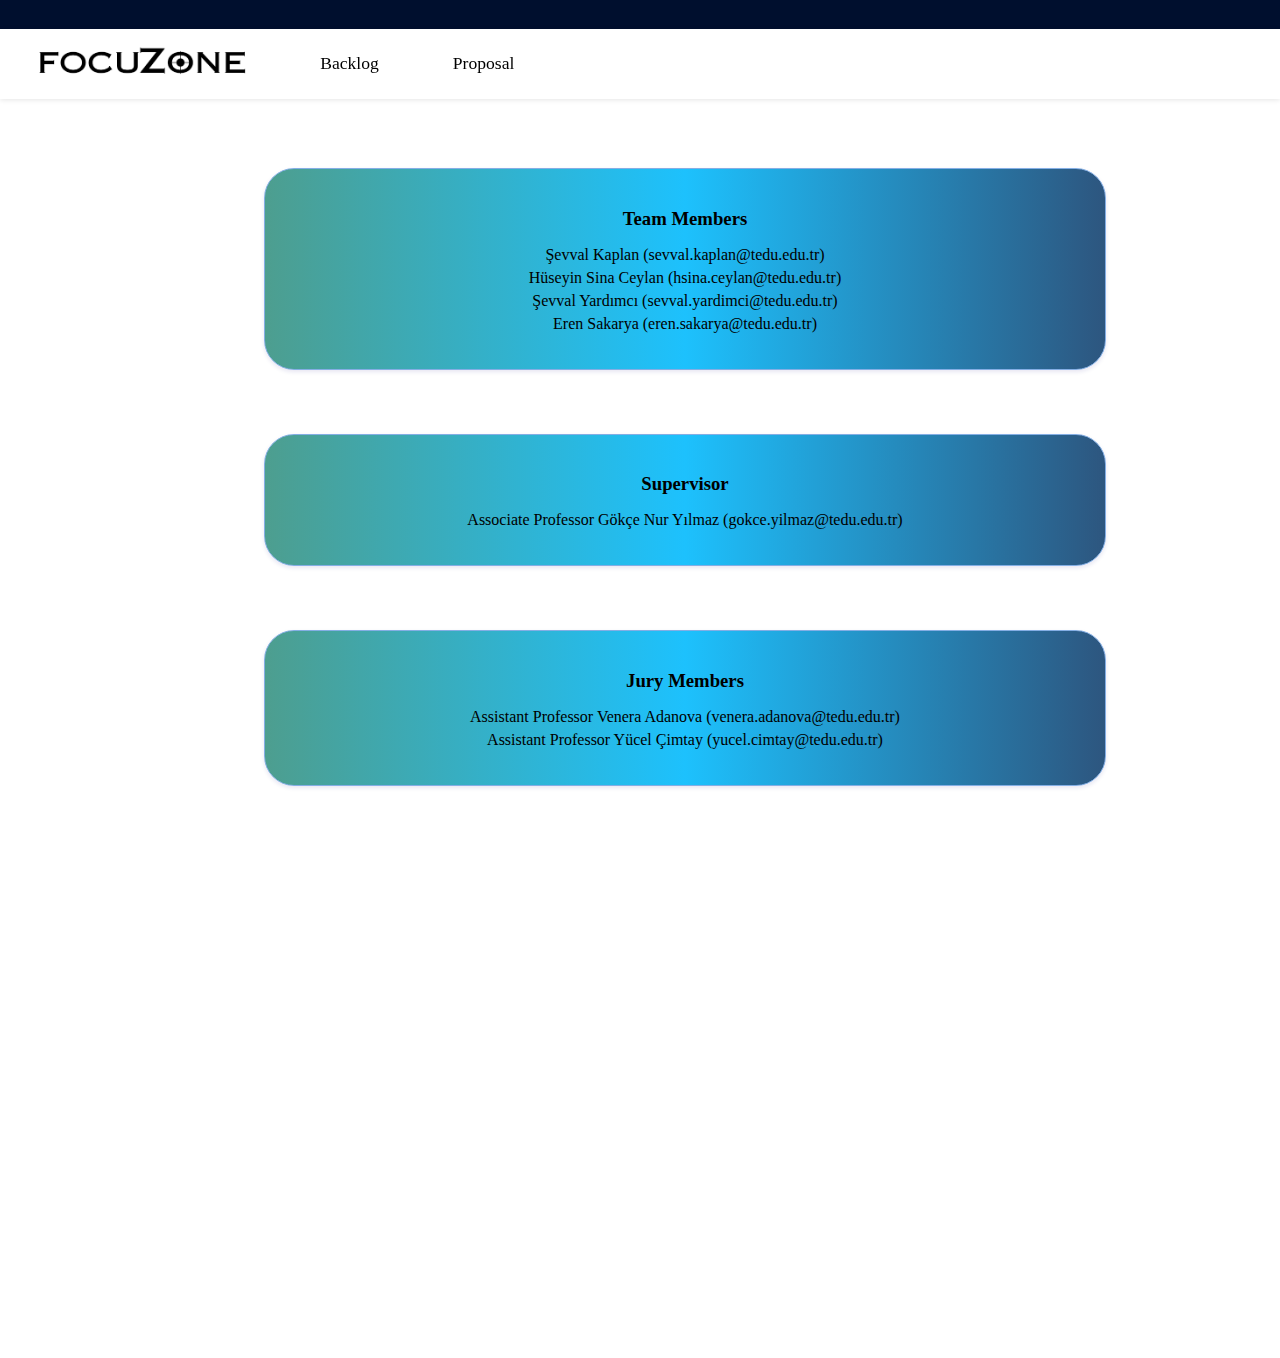
==== index.html @ 48568d48 "first commit" ====
<!DOCTYPE html>
<html lang="en">

<head>
    <title>Project Reports</title>
    <link rel="stylesheet" href="style.css">
</head>

<body>
    <div class="ma-page">
        <div class="ma-home-banner">
            <div class="ma-infos">
            </div>
        </div>
        <div class="ma-header">
            <div class="">
                <a href="/index.html"> <img src="logo.png" alt="" class="ma-logo">
                </a>

            </div>

            <div class="ma-dropdown">
                <nav id="nav">
                    <ul class="nav-links ">
                        <li>
                            <a href="/backlog.html">Backlog</a>
                        </li>
                        <li>
                            <a href="/proposal.html">Proposal</a>
                        </li>

                    </ul>


                </nav>
            </div>
        </div>

        <div class="ma-container ">

            <div class="ma-card ">
                <h3>Team Members</h3>
                <ul>
                    <li>Şevval Kaplan (sevval.kaplan@tedu.edu.tr)</li>
                    <li>Hüseyin Sina Ceylan (hsina.ceylan@tedu.edu.tr)</li>
                    <li>Şevval Yardımcı (sevval.yardimci@tedu.edu.tr)</li>
                    <li>Eren Sakarya (eren.sakarya@tedu.edu.tr)</li>
                </ul>
            </div>
            <div class="ma-card ">
                <h3>Supervisor</h3>
                <ul>
                    <li>Associate Professor Gökçe Nur Yılmaz (gokce.yilmaz@tedu.edu.tr)</li>
                </ul>
            </div>
            <div class="ma-card ">
                <h3>Jury Members</h3>
                <ul>
                    <li>Assistant Professor Venera Adanova (venera.adanova@tedu.edu.tr)</li>
                    <li>Assistant Professor Yücel Çimtay (yucel.cimtay@tedu.edu.tr)</li>
                </ul>
            </div>

        </div>
    </div>

</body>
---- style.css ----
.ma-home-banner {
    position: fixed;
    height: 1.8rem;
    width: 100%;
    left: 0;
    top: 0;
    color: white;
    background: #000f2e;
  }
  
  .ma-logo{
    height: 2rem;
    margin-left: 2rem;
  }.ma-header {
    height: 70px;
    display: flex;
    align-items: center;
    position: fixed;
    z-index: 100;
    box-shadow: 0 1px 5px rgba(0, 0, 0, 0.1);
    width: 100%;
    left: 0;
    top: 1.8rem;
    background: white;
  }
  
  #nav > ul {
    display: flex;
    list-style: none;
    margin: 0;
    padding: 0;
  }
  
  #nav > ul > li > a {
    display: block;
    height: auto;
    font-size: 1.1rem;
    color: black;
    padding: 5px;
    margin-left: 4rem;
    text-decoration: none;
    transition: underline-offset 0.15s ease-in-out, text-decoration 0.15s ease-in-out;
  }
  
  #nav > ul > li > a:hover {
    text-decoration: underline;
    text-underline-offset: 4px;
    color: rgb(30, 105, 161);
  }
  
  
  .ma-container {
    display: flex;
    flex-direction: column;
    margin-top: 6rem;
  
  }
  
  .ma-card {
    border: 1px solid #84aee4;
    border-radius: 30px;
    box-shadow: 0 2px 4px rgba(16, 6, 125, 0.1);
    padding: 20px;
    background: rgb(121, 180, 58);
    background: linear-gradient(90deg, rgb(77, 158, 143) 0%, rgb(29, 193, 253) 50%, rgb(45, 86, 127) 100%);
    text-align: center;
    display: table;
    margin-top: 4rem;
    width: 50rem;
    margin-left: 20%;
  }
  
  
  .ma-card h3 {
    margin-bottom: 10px;
  }
  
  .ma-card ul {
    list-style-type: none;
    padding: 0;
  }
  
  .ma-card ul li {
    margin-bottom: 5px;
  }
  
  .ma-oval-card {
    border: 4px solid #98bceb;
    border-radius: 100px;
    box-shadow: 0 2px 4px rgba(16, 6, 125, 0.1);
    padding: 20px;
    margin: 30px;
    text-align: center;
  }
  
  
  
  .ma-page{
    position: absolute;
    height: 150%;
    width: 100%;
  }

  table {
    width: 70%;
    border-collapse: collapse;
    margin-left: 15%;
  }
  
  th, td {
    border: 1px solid #ddd;
    padding: 8px 18px; 
    text-align: center;
    
  }
  
  th {
    background-color: #f2f2f2;
  }
  
  .sprint-row{
    background-color: rgb(95, 166, 202)
  ;
  }
  .task-row{
    background-color: rgb(95, 166, 202)
;  }
  
  .table{
    margin-top: 150px;
  }
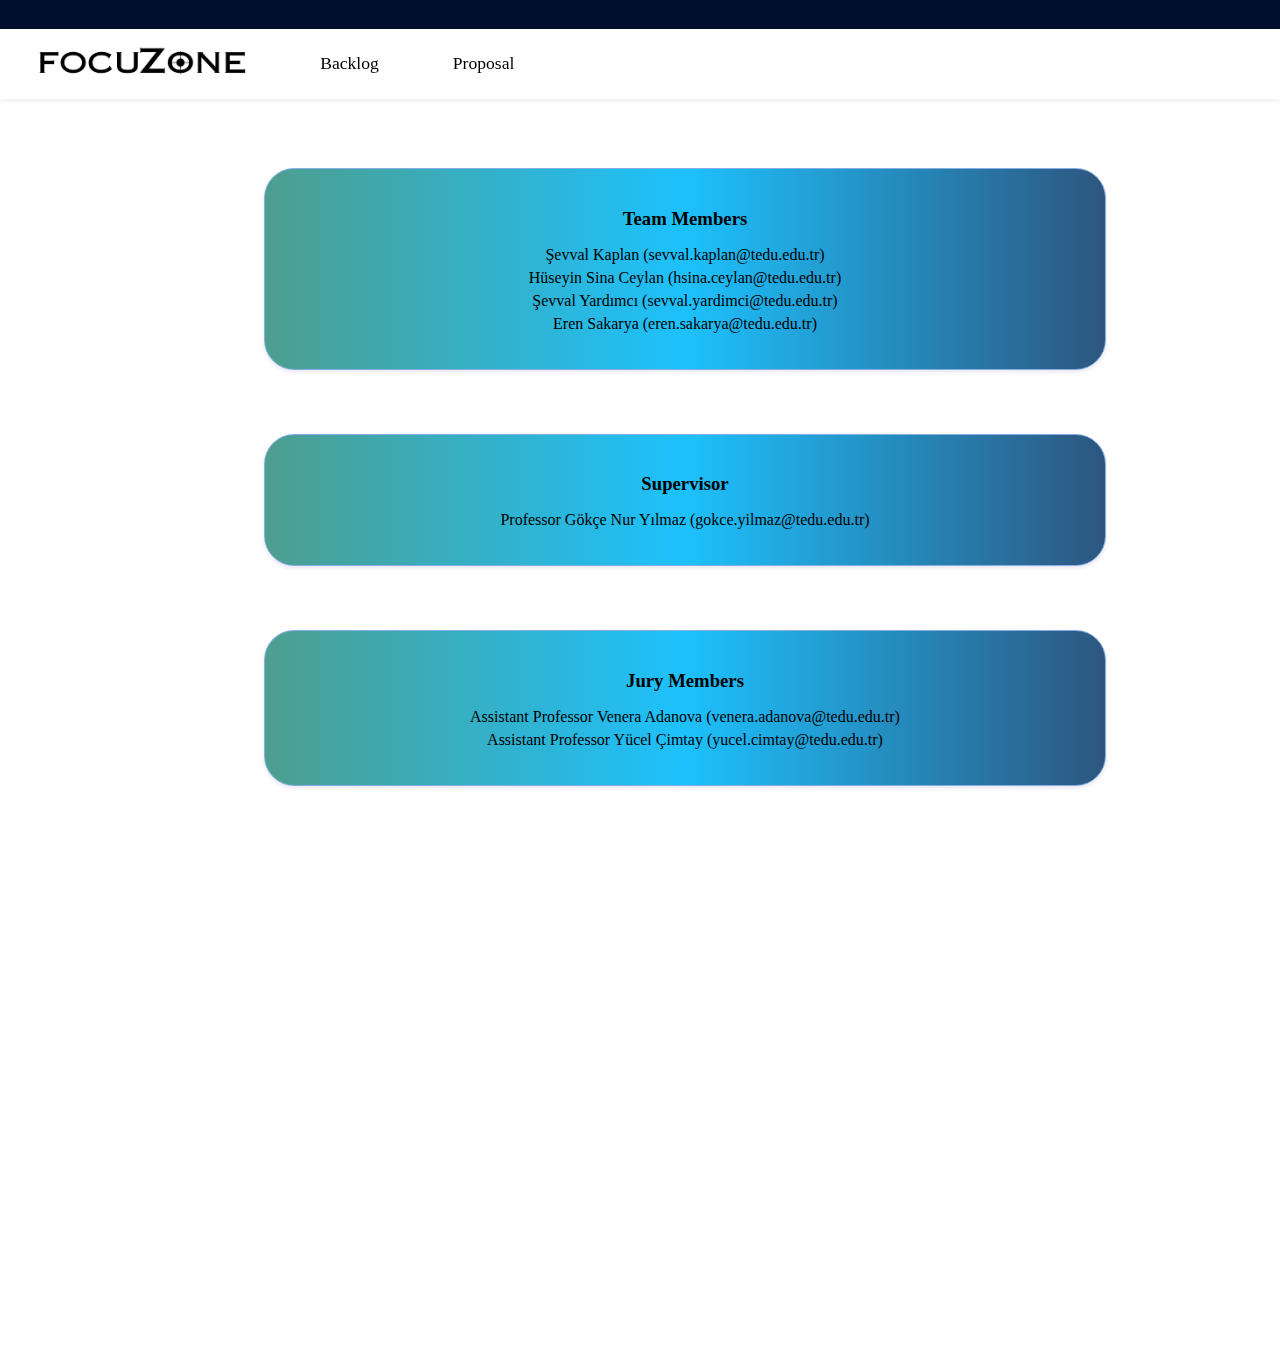
==== commit f0fdd07d: "changed" ====
--- a/index.html
+++ b/index.html
@@ -14,7 +14,7 @@
         </div>
         <div class="ma-header">
             <div class="">
-                <a href="/index.html"> <img src="logo.png" alt="" class="ma-logo">
+                <a href="index.html"> <img src="logo.png" alt="" class="ma-logo">
                 </a>
 
             </div>
@@ -23,10 +23,10 @@
                 <nav id="nav">
                     <ul class="nav-links ">
                         <li>
-                            <a href="/backlog.html">Backlog</a>
+                            <a href="backlog.html">Backlog</a>
                         </li>
                         <li>
-                            <a href="/proposal.html">Proposal</a>
+                            <a href="proposal.html">Proposal</a>
                         </li>
 
                     </ul>
@@ -50,7 +50,7 @@
             <div class="ma-card ">
                 <h3>Supervisor</h3>
                 <ul>
-                    <li>Associate Professor Gökçe Nur Yılmaz (gokce.yilmaz@tedu.edu.tr)</li>
+                    <li>Professor Gökçe Nur Yılmaz (gokce.yilmaz@tedu.edu.tr)</li>
                 </ul>
             </div>
             <div class="ma-card ">
--- a/style.css
+++ b/style.css
@@ -120,7 +120,7 @@
   }
   
   .sprint-row{
-    background-color: rgb(95, 166, 202)
+    background-color: rgb(202, 95, 179)
   ;
   }
   .task-row{
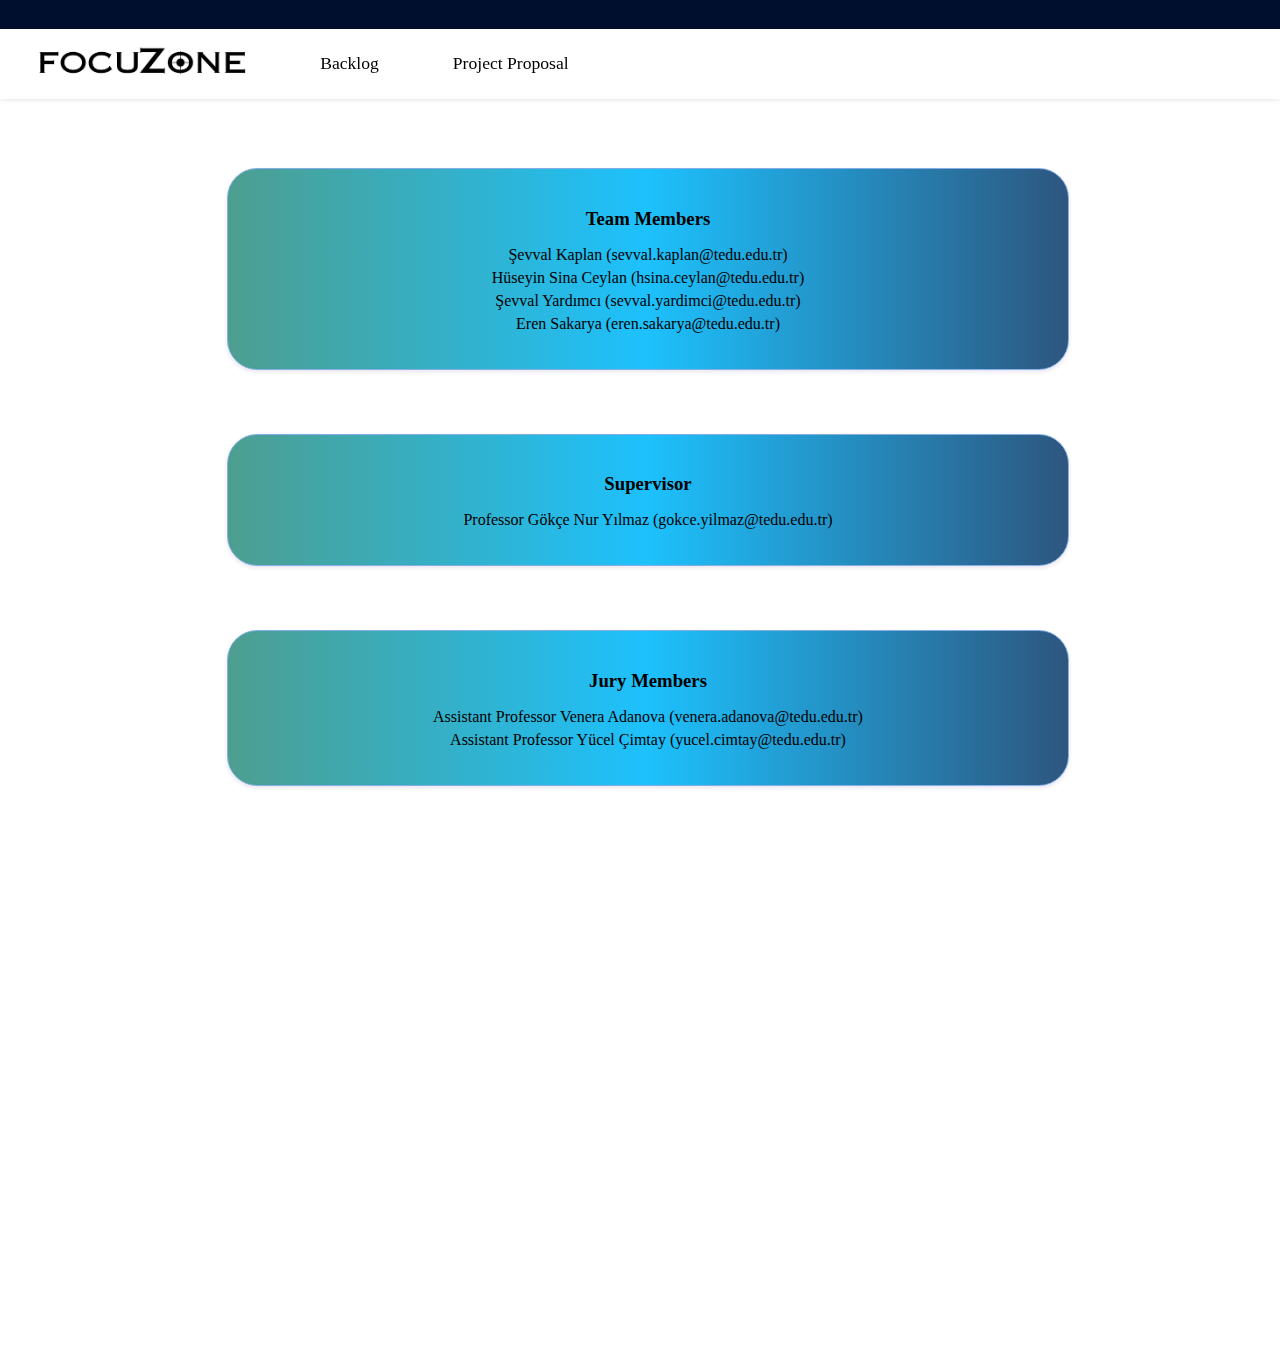
==== commit 315dd7e1: "project proposal report added as pdf" ====
--- a/index.html
+++ b/index.html
@@ -26,8 +26,9 @@
                             <a href="backlog.html">Backlog</a>
                         </li>
                         <li>
-                            <a href="proposal.html">Proposal</a>
+                            <a href="proposal.html">Project Proposal</a>
                         </li>
+
 
                     </ul>
 
--- a/style.css
+++ b/style.css
@@ -54,6 +54,7 @@
     display: flex;
     flex-direction: column;
     margin-top: 6rem;
+    align-items: center;
   
   }
   
@@ -68,7 +69,6 @@
     display: table;
     margin-top: 4rem;
     width: 50rem;
-    margin-left: 20%;
   }
   
   
@@ -120,7 +120,7 @@
   }
   
   .sprint-row{
-    background-color: rgb(202, 95, 179)
+    background-color: rgb(95, 166, 202)
   ;
   }
   .task-row{
@@ -129,4 +129,22 @@
   
   .table{
     margin-top: 150px;
+  }
+
+
+  .ma-proposal-link{
+    border: 4px solid #98bceb;
+    background-color: #84aee4;
+    border-radius: 100px;
+    box-shadow: 0 2px 4px rgba(16, 6, 125, 0.1);
+    padding: 20px;
+    margin: 30px;
+    text-align: center;
+    color: #000f2e;
+    cursor: pointer;
+    width: 200px;
+  }
+
+  .ma-proposal-link:hover{
+    box-shadow: rgba(50, 50, 93, 0.25) 0px 50px 100px -20px, rgba(0, 0, 0, 0.3) 0px 30px 60px -30px, rgba(10, 37, 64, 0.35) 0px -2px 6px 0px inset;
   }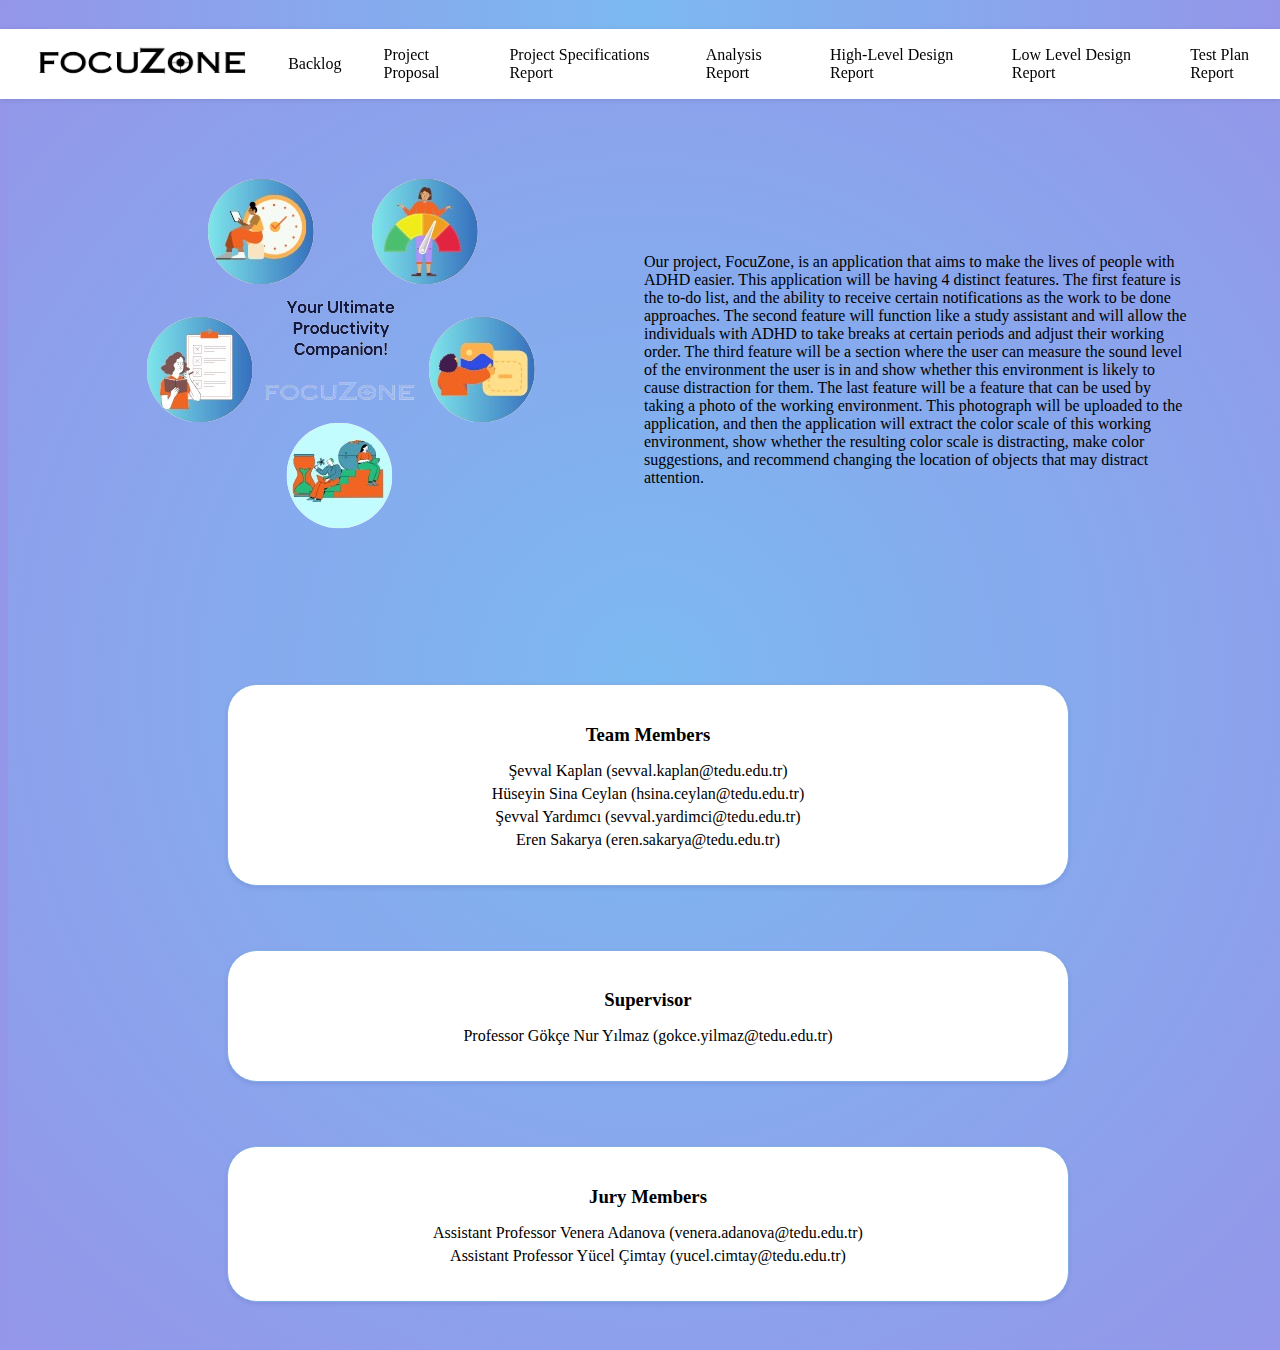
==== commit f8da0e90: "style changes" ====
--- a/index.html
+++ b/index.html
@@ -26,18 +26,40 @@
                             <a href="backlog.html">Backlog</a>
                         </li>
                         <li>
-                            <a href="proposal.html">Project Proposal</a>
+                            <a href="CMPE491_PROJECT_PROPOSAL_FOCUZONE.pdf" target="_blank">Project Proposal</a>
                         </li>
-
-
+                        <li>
+                            <a href="CMPE491_Project_Specifications_Report.pdf" target="_blank">Project Specifications Report</a>
+                        </li>
+                        <li>
+                            <a href="CMPE491_Analysis_Report.pdf" target="_blank">Analysis Report</a>
+                        </li>
+                        <li>
+                            <a href="CMPE491_FocuZone_HighLevel_Design_Report.pdf" target="_blank">High-Level Design Report</a>
+                        </li>
+                        <li>
+                            <a href="FocuZone-LLDReport.pdf" target="_blank">Low Level Design Report</a>
+                        </li>
+                        <li>
+                            <a href="FocuZone-TPReport.pdf" target="_blank">Test Plan Report</a>
+                        </li>
                     </ul>
-
-
                 </nav>
             </div>
         </div>
 
         <div class="ma-container ">
+
+            <div class="ma-image-card">
+                <img src="image1.png" alt="FocuZone">
+                <ul>
+                    <p>Our project, FocuZone, is an application that aims to make the lives of people with ADHD easier. This application will be having 4 distinct features. The first feature is the to-do list, and the ability to receive certain notifications
+                        as the work to be done approaches. The second feature will function like a study assistant and will allow the individuals with ADHD to take breaks at certain periods and adjust their working order. The third feature will be a section
+                        where the user can measure the sound level of the environment the user is in and show whether this environment is likely to cause distraction for them. The last feature will be a feature that can be used by taking a photo of the
+                        working environment. This photograph will be uploaded to the application, and then the application will extract the color scale of this working environment, show whether the resulting color scale is distracting, make color suggestions,
+                        and recommend changing the location of objects that may distract attention.</p>
+                </ul>
+            </div>
 
             <div class="ma-card ">
                 <h3>Team Members</h3>
--- a/style.css
+++ b/style.css
@@ -6,16 +6,20 @@
     left: 0;
     top: 0;
     color: white;
-    background: #000f2e;
+    background: rgb(124,185,241);
+    background: radial-gradient(circle, rgba(124,185,241,1) 0%, rgba(148,150,233,1) 100%);
   }
   
   .ma-logo{
     height: 2rem;
     margin-left: 2rem;
-  }.ma-header {
+  }
+  
+  .ma-header {
     height: 70px;
     display: flex;
     align-items: center;
+    justify-content: center;
     position: fixed;
     z-index: 100;
     box-shadow: 0 1px 5px rgba(0, 0, 0, 0.1);
@@ -27,6 +31,7 @@
   
   #nav > ul {
     display: flex;
+    align-items: center;
     list-style: none;
     margin: 0;
     padding: 0;
@@ -35,10 +40,10 @@
   #nav > ul > li > a {
     display: block;
     height: auto;
-    font-size: 1.1rem;
+    font-size: 16px;
     color: black;
     padding: 5px;
-    margin-left: 4rem;
+    margin-left: 2rem;
     text-decoration: none;
     transition: underline-offset 0.15s ease-in-out, text-decoration 0.15s ease-in-out;
   }
@@ -53,18 +58,27 @@
   .ma-container {
     display: flex;
     flex-direction: column;
-    margin-top: 6rem;
-    align-items: center;
-  
-  }
-  
+    margin-top: 7rem;
+    margin-bottom: 3rem;
+    align-items: center;
+  
+  }
+  
+  .ma-container-backlog {
+    display: flex;
+    flex-direction: column;
+    margin-top: 9rem;
+    align-items: center;
+    margin-bottom: 3rem;
+  
+  }
+
   .ma-card {
     border: 1px solid #84aee4;
     border-radius: 30px;
     box-shadow: 0 2px 4px rgba(16, 6, 125, 0.1);
     padding: 20px;
-    background: rgb(121, 180, 58);
-    background: linear-gradient(90deg, rgb(77, 158, 143) 0%, rgb(29, 193, 253) 50%, rgb(45, 86, 127) 100%);
+    background: white;
     text-align: center;
     display: table;
     margin-top: 4rem;
@@ -85,27 +99,30 @@
     margin-bottom: 5px;
   }
   
-  .ma-oval-card {
-    border: 4px solid #98bceb;
-    border-radius: 100px;
-    box-shadow: 0 2px 4px rgba(16, 6, 125, 0.1);
-    padding: 20px;
-    margin: 30px;
-    text-align: center;
-  }
-  
-  
+  .ma-image-card {
+    padding-right: 6rem;
+    padding-left: 6rem;
+    display: flex;
+    align-items: center;
+    flex-direction: row;}
+  
+  
+  html{
+    background: radial-gradient(circle, rgba(124,185,241,1) 0%, rgba(148,150,233,1) 100%);
+  }
   
   .ma-page{
     position: absolute;
-    height: 150%;
     width: 100%;
-  }
-
-  table {
-    width: 70%;
+    display: flex;
+    align-items: center;
+    justify-content: center;
+    background: radial-gradient(circle, rgba(124,185,241,1) 0%, rgba(148,150,233,1) 100%);
+  }
+
+  .table {
+    width: 90%;
     border-collapse: collapse;
-    margin-left: 15%;
   }
   
   th, td {
@@ -120,21 +137,18 @@
   }
   
   .sprint-row{
-    background-color: rgb(95, 166, 202)
-  ;
+    background-color: #f0f8ff;
+  color: black;
   }
   .task-row{
-    background-color: rgb(95, 166, 202)
+    background-color:#cce6ff;
 ;  }
-  
-  .table{
-    margin-top: 150px;
-  }
+
 
 
   .ma-proposal-link{
-    border: 4px solid #98bceb;
-    background-color: #84aee4;
+    background: rgb(93,224,230);
+    background: linear-gradient(90deg, rgba(93,224,230,1) 0%, rgb(51, 121, 213) 100%);
     border-radius: 100px;
     box-shadow: 0 2px 4px rgba(16, 6, 125, 0.1);
     padding: 20px;
@@ -143,8 +157,63 @@
     color: #000f2e;
     cursor: pointer;
     width: 200px;
+    text-decoration: none;
   }
 
   .ma-proposal-link:hover{
-    box-shadow: rgba(50, 50, 93, 0.25) 0px 50px 100px -20px, rgba(0, 0, 0, 0.3) 0px 30px 60px -30px, rgba(10, 37, 64, 0.35) 0px -2px 6px 0px inset;
+    box-shadow: rgba(150, 38, 156, 0.25) 0px 50px 100px -20px, rgba(0, 0, 0, 0.3) 0px 30px 60px -30px, rgba(10, 37, 64, 0.35) 0px -2px 6px 0px inset;
+  }
+
+  .ma-tabs-list{
+    margin-top: 7rem;
+  }
+
+  #tabs{margin:0px;padding:0px;list-style-type:none;}
+  #tabs li a{
+    background-color: #b8d1f1;
+    border-radius: 30px; 
+    box-shadow: rgba(0, 0, 0, 0.15) 1.95px 1.95px 2.6px; 
+    border: none;
+    color: black;
+    text-decoration:none;
+    padding-left:10px;
+    padding-right:10px;
+    line-height:50px;
+    display:inline-block;
+    margin-top: 20px;
+    margin-right: 1rem; 
+    float: left;   
+    position: relative;
+    left: 3rem;
+  }
+  #tabs li a:hover{border-top:3px solid #09F;color:#09F;background-color:#fff;}
+  #tabs li:last-child a{border-right:none;}
+  #tabs li a.currentTab {
+    background-color: #09F; 
+    color: #fff; 
+}
+
+  .text{
+    display:none;
+  }
+  .currentText{display:block;
+    display: flex;
+    flex-direction: column;
+    margin-top: 9rem;
+    align-items: center;
+  }
+
+  @-webkit-keyframes fadein {
+    from { opacity: 0; }
+    to { opacity: 1; }
+  }
+
+  @-moz-keyframes fadein {
+      from { opacity: 0; }
+      to { opacity: 1; }
+  }
+
+  @keyframes fadein {
+      from { opacity: 0; }
+      to { opacity: 1; }
   }